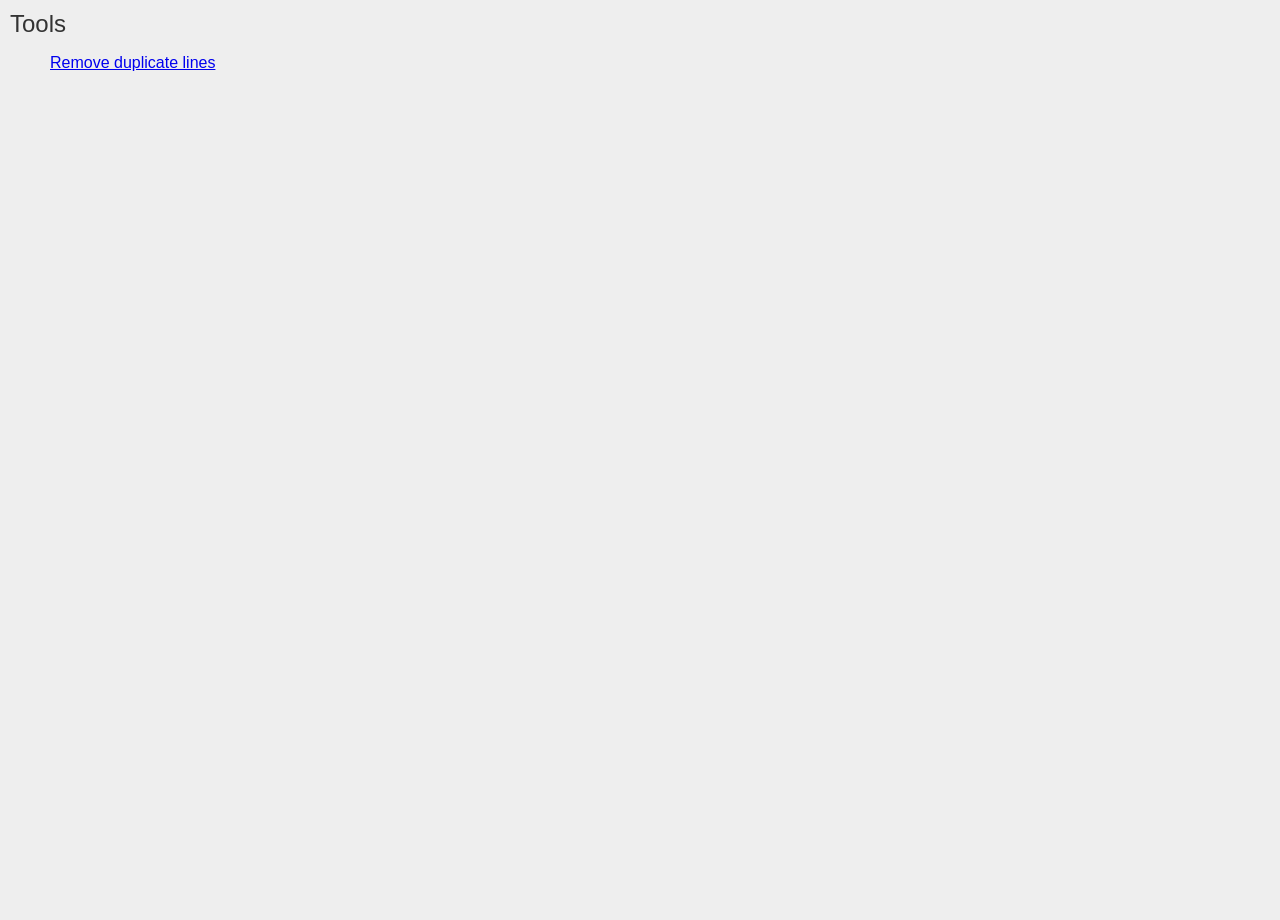
==== index.html @ 67e8abe8 "adsense script removed" ====
<!DOCTYPE html>
<html lang="en">
<head>
  <meta charset="UTF-8">
  <meta name="viewport" content="width=device-width, initial-scale=1.0">
  <meta http-equiv="X-UA-Compatible" content="ie=edge">
  <!-- Global site tag (gtag.js) - Google Analytics -->
  <script async src="https://www.googletagmanager.com/gtag/js?id=UA-158701945-1"></script>
  <script>
    window.dataLayer = window.dataLayer || [];
    function gtag(){dataLayer.push(arguments);}
    gtag('js', new Date());

    gtag('config', 'UA-158701945-1');
  </script>
  <title>Flavio Duarte</title>
  <style>
      body {
          margin: 10px;
          background: #eee;
          color: #333;
          height: 100vh;
          font-family: Arial, Helvetica, sans-serif;
      }
      .title {
        font-size: 1.5rem;
      }
      ul {
        list-style: none;
      }
  </style>
</head>
<body>
  <span class="title">Tools</span>
  <ul>
    <li><a href="/tools/remove-duplicates">Remove duplicate lines</a></li>
  </ul>
</body>
</html>
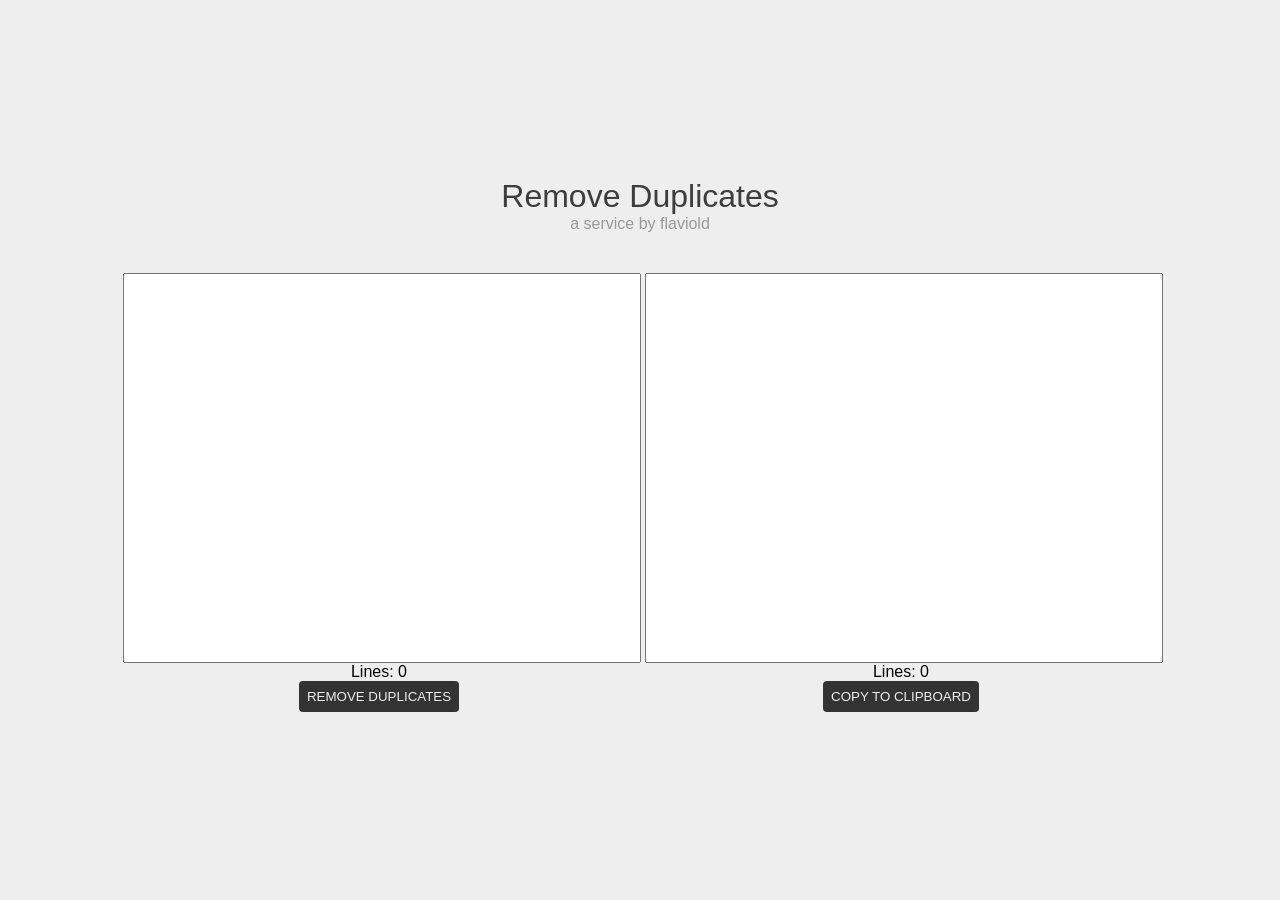
==== commit a16079be: "Home removed" ====
--- a/index.html
+++ b/index.html
@@ -1,39 +1,121 @@
 <!DOCTYPE html>
 <html lang="en">
 <head>
-  <meta charset="UTF-8">
-  <meta name="viewport" content="width=device-width, initial-scale=1.0">
-  <meta http-equiv="X-UA-Compatible" content="ie=edge">
-  <!-- Global site tag (gtag.js) - Google Analytics -->
-  <script async src="https://www.googletagmanager.com/gtag/js?id=UA-158701945-1"></script>
-  <script>
-    window.dataLayer = window.dataLayer || [];
-    function gtag(){dataLayer.push(arguments);}
-    gtag('js', new Date());
+    <meta charset="UTF-8">
+    <meta name="viewport" content="width=device-width, initial-scale=1.0">
+    <title>Remove Duplicates - remove duplicate lines from your texts</title>
+    <!-- Global site tag (gtag.js) - Google Analytics -->
+    <script async src="https://www.googletagmanager.com/gtag/js?id=UA-158701945-1"></script>
+    <script>
+        window.dataLayer = window.dataLayer || [];
+        function gtag(){dataLayer.push(arguments);}
+        gtag('js', new Date());
 
-    gtag('config', 'UA-158701945-1');
-  </script>
-  <title>Flavio Duarte</title>
-  <style>
-      body {
-          margin: 10px;
-          background: #eee;
-          color: #333;
-          height: 100vh;
-          font-family: Arial, Helvetica, sans-serif;
-      }
-      .title {
-        font-size: 1.5rem;
-      }
-      ul {
-        list-style: none;
-      }
-  </style>
+        gtag('config', 'UA-158701945-1');
+    </script>
+    <style>
+        body {
+            margin: 0;
+            background: #eee;
+            height: 100vh;
+            display: flex;
+            align-items: center;
+            justify-content: center;
+            font-family: Arial, Helvetica, sans-serif;
+        }
+
+        .header {
+            margin-bottom: 30px;
+            color: #3d3d3d;
+            text-align: center;
+        }
+        .header .title {
+            margin: 0;
+            font-weight: normal;
+            font-size: 2rem;
+        }
+        .header .subtitle {
+            color: #999;
+        }
+        .header .subtitle a {
+            text-decoration: none;
+            color:inherit;
+        }
+        .header .subtitle a:hover {
+            text-decoration: underline;
+            color:inherit;
+        }
+        .input {
+            display: flex;
+            flex-wrap: wrap;
+            justify-content: center;
+        }
+        .input>div {
+            margin: 10px 5px;
+            text-align: center;
+            min-width: 250px;
+            width: 40vw;
+        }
+        textarea {
+            height: 30vw;
+            min-height: 200px;
+            width: 100%;
+            resize: none;
+            display: block;
+        }
+        button {
+            border: none;
+            border-radius: 4px;
+            color: #eee;
+            background: #333;
+            padding: 8px;
+            text-transform: uppercase;
+        }
+    </style>
 </head>
 <body>
-  <span class="title">Tools</span>
-  <ul>
-    <li><a href="/tools/remove-duplicates">Remove duplicate lines</a></li>
-  </ul>
+    <div class="wrapper">
+        <div class="header">
+            <h1 class="title">Remove Duplicates</h1>
+            <div class="subtitle">a service by <a href="http://github.com/flaviold">flaviold</a></div>
+        </div>
+        <div class="input">
+            <div>
+                <textarea id="data-in" onchange="inputModified()" onkeydown="inputModified()"></textarea>
+                <div>Lines: <span id="data-in-lines">0</span></div>
+                <button type="button" onclick="removeLines()">Remove duplicates</button>
+            </div>
+            <div>
+                <textarea id="data-out"></textarea>
+                <div>Lines: <span id="data-out-lines">0</span></div>
+                <button type="button" onclick="copyText()">Copy to clipboard</button>
+            </div>
+        </div>
+    </div>
+
+    <script>
+        let dataIn  = document.getElementById('data-in');
+        let linesDataIn = document.getElementById('data-in-lines');
+        let dataOut = document.getElementById('data-out');
+        let linesDataOut = document.getElementById('data-out-lines');
+
+        function removeLines() {
+            let data = dataIn.value;
+            dataOut.value = data
+                .split('\n')
+                .reduce((acc, cur) => acc.includes(cur.trim()) ? acc : [...acc, cur.trim()], [])
+                .join('\n');
+            linesDataOut.innerText = dataOut.value.split('\n').length;
+        }
+
+        function inputModified() {
+            linesDataIn.innerText = dataIn.value.split('\n').length;
+        }
+
+        function copyText() {
+            dataOut.select();
+            document.execCommand("copy")
+        }
+    </script>
 </body>
 </html>
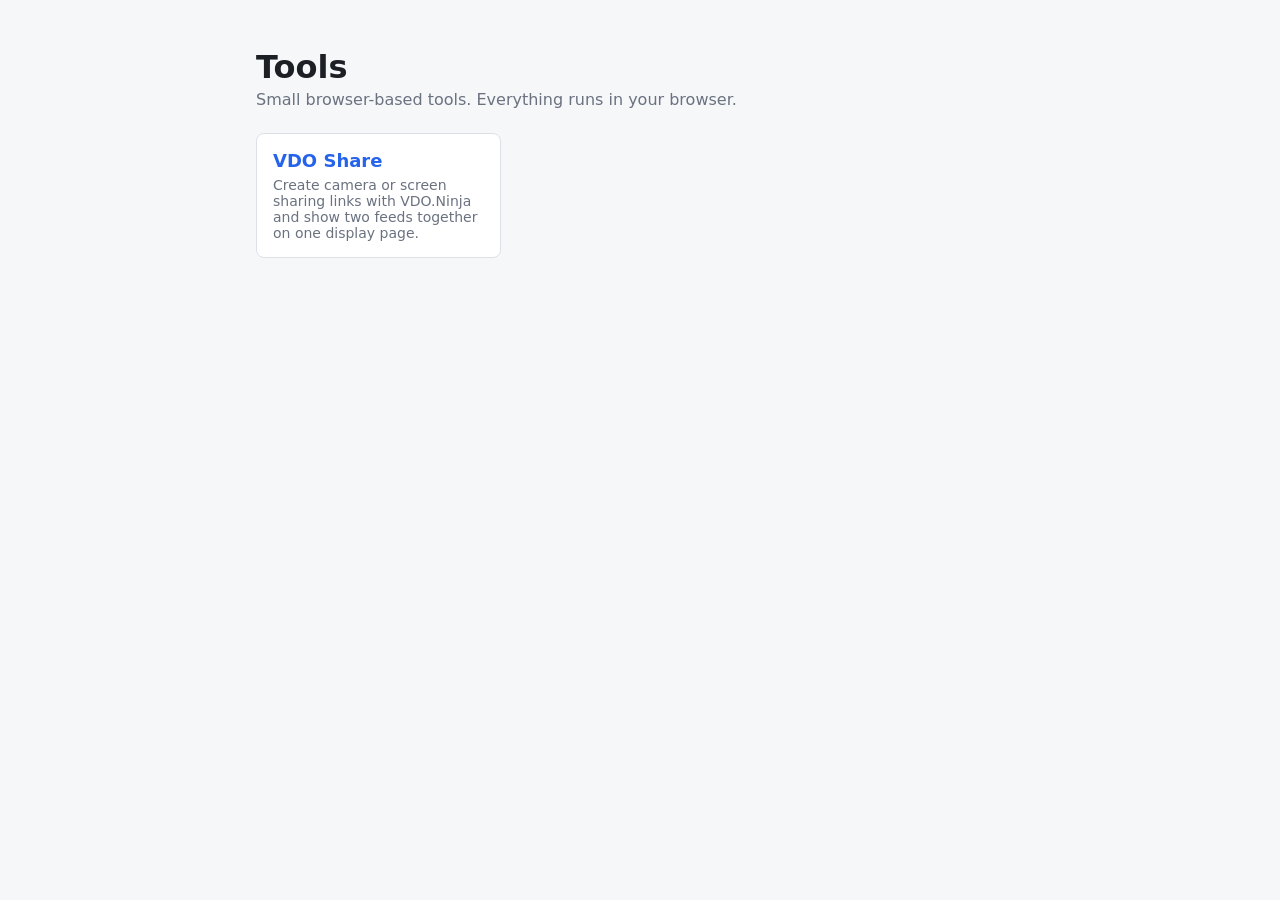
==== commit 6bb43960: "Add VDO Share tool Static VDO.Ninja wrapper (Vue 3 via CDN, localStorage): - index.html: generate sh" ====
--- a/index.html
+++ b/index.html
@@ -1,121 +1,87 @@
 <!DOCTYPE html>
 <html lang="en">
 <head>
-    <meta charset="UTF-8">
-    <meta name="viewport" content="width=device-width, initial-scale=1.0">
-    <title>Remove Duplicates - remove duplicate lines from your texts</title>
-    <!-- Global site tag (gtag.js) - Google Analytics -->
-    <script async src="https://www.googletagmanager.com/gtag/js?id=UA-158701945-1"></script>
-    <script>
-        window.dataLayer = window.dataLayer || [];
-        function gtag(){dataLayer.push(arguments);}
-        gtag('js', new Date());
+  <meta charset="utf-8">
+  <meta name="viewport" content="width=device-width, initial-scale=1">
+  <title>Tools</title>
+  <style>
+    :root {
+      --bg: #f6f7f9;
+      --surface: #ffffff;
+      --text: #1c1f24;
+      --muted: #6a7280;
+      --border: #dde1e7;
+      --accent: #2563eb;
+      --radius: 8px;
+      font-family: system-ui, -apple-system, "Segoe UI", Roboto, sans-serif;
+    }
 
-        gtag('config', 'UA-158701945-1');
-    </script>
-    <style>
-        body {
-            margin: 0;
-            background: #eee;
-            height: 100vh;
-            display: flex;
-            align-items: center;
-            justify-content: center;
-            font-family: Arial, Helvetica, sans-serif;
-        }
+    @media (prefers-color-scheme: dark) {
+      :root {
+        --bg: #121418;
+        --surface: #1b1e24;
+        --text: #e8eaed;
+        --muted: #9aa1ad;
+        --border: #2e333b;
+        --accent: #3b82f6;
+      }
+    }
 
-        .header {
-            margin-bottom: 30px;
-            color: #3d3d3d;
-            text-align: center;
-        }
-        .header .title {
-            margin: 0;
-            font-weight: normal;
-            font-size: 2rem;
-        }
-        .header .subtitle {
-            color: #999;
-        }
-        .header .subtitle a {
-            text-decoration: none;
-            color:inherit;
-        }
-        .header .subtitle a:hover {
-            text-decoration: underline;
-            color:inherit;
-        }
-        .input {
-            display: flex;
-            flex-wrap: wrap;
-            justify-content: center;
-        }
-        .input>div {
-            margin: 10px 5px;
-            text-align: center;
-            min-width: 250px;
-            width: 40vw;
-        }
-        textarea {
-            height: 30vw;
-            min-height: 200px;
-            width: 100%;
-            resize: none;
-            display: block;
-        }
-        button {
-            border: none;
-            border-radius: 4px;
-            color: #eee;
-            background: #333;
-            padding: 8px;
-            text-transform: uppercase;
-        }
-    </style>
+    * { box-sizing: border-box; }
+
+    body {
+      margin: 0;
+      background: var(--bg);
+      color: var(--text);
+    }
+
+    .container {
+      max-width: 800px;
+      margin: 0 auto;
+      padding: 48px 16px;
+    }
+
+    h1 { margin: 0 0 4px; }
+    .muted { color: var(--muted); margin: 0 0 24px; }
+
+    .tools {
+      display: grid;
+      grid-template-columns: repeat(auto-fill, minmax(240px, 1fr));
+      gap: 16px;
+      padding: 0;
+      margin: 0;
+      list-style: none;
+    }
+
+    .tool {
+      display: block;
+      height: 100%;
+      padding: 16px;
+      background: var(--surface);
+      border: 1px solid var(--border);
+      border-radius: var(--radius);
+      color: inherit;
+      text-decoration: none;
+    }
+    .tool:hover, .tool:focus-visible { border-color: var(--accent); }
+    .tool h2 { margin: 0 0 6px; font-size: 18px; color: var(--accent); }
+    .tool p { margin: 0; color: var(--muted); font-size: 14px; }
+  </style>
 </head>
 <body>
-    <div class="wrapper">
-        <div class="header">
-            <h1 class="title">Remove Duplicates</h1>
-            <div class="subtitle">a service by <a href="http://github.com/flaviold">flaviold</a></div>
-        </div>
-        <div class="input">
-            <div>
-                <textarea id="data-in" onchange="inputModified()" onkeydown="inputModified()"></textarea>
-                <div>Lines: <span id="data-in-lines">0</span></div>
-                <button type="button" onclick="removeLines()">Remove duplicates</button>
-            </div>
-            <div>
-                <textarea id="data-out"></textarea>
-                <div>Lines: <span id="data-out-lines">0</span></div>
-                <button type="button" onclick="copyText()">Copy to clipboard</button>
-            </div>
-        </div>
-    </div>
+  <main class="container">
+    <h1>Tools</h1>
+    <p class="muted">Small browser-based tools. Everything runs in your browser.</p>
 
-    <script>
-        let dataIn  = document.getElementById('data-in');
-        let linesDataIn = document.getElementById('data-in-lines');
-        let dataOut = document.getElementById('data-out');
-        let linesDataOut = document.getElementById('data-out-lines');
-
-        function removeLines() {
-            let data = dataIn.value;
-            dataOut.value = data
-                .split('\n')
-                .reduce((acc, cur) => acc.includes(cur.trim()) ? acc : [...acc, cur.trim()], [])
-                .join('\n');
-            linesDataOut.innerText = dataOut.value.split('\n').length;
-        }
-
-        function inputModified() {
-            linesDataIn.innerText = dataIn.value.split('\n').length;
-        }
-
-        function copyText() {
-            dataOut.select();
-            document.execCommand("copy")
-        }
-    </script>
+    <!-- Add one <li> per tool under /tools/. -->
+    <ul class="tools">
+      <li>
+        <a class="tool" href="tools/vdo-share/">
+          <h2>VDO Share</h2>
+          <p>Create camera or screen sharing links with VDO.Ninja and show two feeds together on one display page.</p>
+        </a>
+      </li>
+    </ul>
+  </main>
 </body>
-</html>+</html>
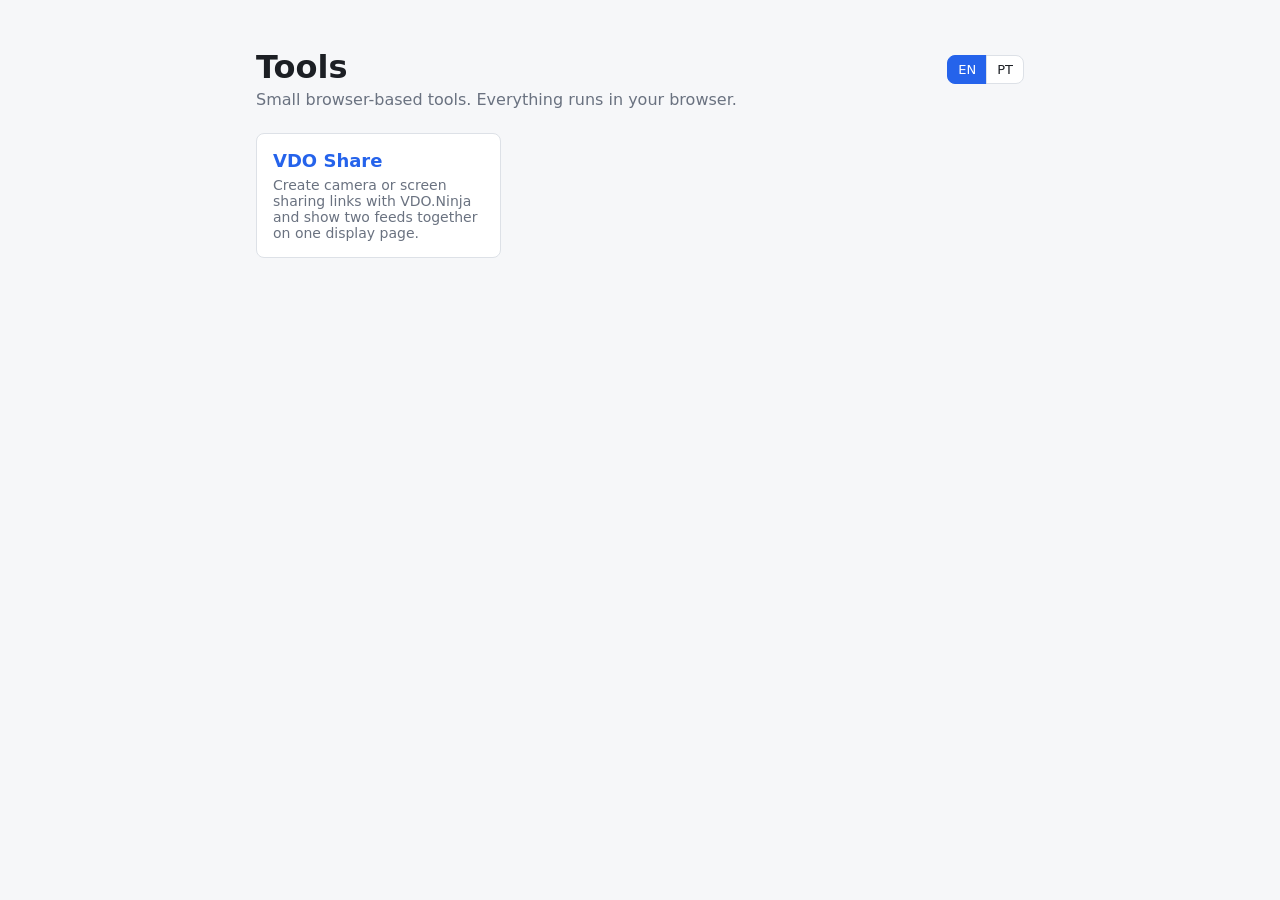
==== commit a1b3ee80: "internacionalização" ====
--- a/index.html
+++ b/index.html
@@ -66,22 +66,91 @@
     .tool:hover, .tool:focus-visible { border-color: var(--accent); }
     .tool h2 { margin: 0 0 6px; font-size: 18px; color: var(--accent); }
     .tool p { margin: 0; color: var(--muted); font-size: 14px; }
+
+    .header { display: flex; justify-content: space-between; align-items: center; gap: 8px; }
+    .lang-switch { display: inline-flex; }
+    .lang-switch button {
+      padding: 6px 10px;
+      border: 1px solid var(--border);
+      background: var(--surface);
+      color: var(--text);
+      font: inherit;
+      font-size: 13px;
+      cursor: pointer;
+    }
+    .lang-switch button:first-child { border-radius: var(--radius) 0 0 var(--radius); }
+    .lang-switch button:last-child { border-radius: 0 var(--radius) var(--radius) 0; margin-left: -1px; }
+    .lang-switch button[aria-pressed="true"] { background: var(--accent); border-color: var(--accent); color: #fff; }
   </style>
 </head>
 <body>
   <main class="container">
-    <h1>Tools</h1>
-    <p class="muted">Small browser-based tools. Everything runs in your browser.</p>
+    <div class="header">
+      <h1 data-i18n="title">Tools</h1>
+      <div class="lang-switch" role="group" aria-label="Language">
+        <button type="button" data-lang="en">EN</button>
+        <button type="button" data-lang="pt">PT</button>
+      </div>
+    </div>
+    <p class="muted" data-i18n="intro">Small browser-based tools. Everything runs in your browser.</p>
 
     <!-- Add one <li> per tool under /tools/. -->
     <ul class="tools">
       <li>
         <a class="tool" href="tools/vdo-share/">
           <h2>VDO Share</h2>
-          <p>Create camera or screen sharing links with VDO.Ninja and show two feeds together on one display page.</p>
+          <p data-i18n="vdoShare">Create camera or screen sharing links with VDO.Ninja and show two feeds together on one display page.</p>
         </a>
       </li>
     </ul>
   </main>
+
+  <script>
+    // Same preference key as the tools (tools/vdo-share/js/i18n.js).
+    (function () {
+      var LANG_KEY = "siteLang";
+      var messages = {
+        en: {
+          title: "Tools",
+          intro: "Small browser-based tools. Everything runs in your browser.",
+          vdoShare: "Create camera or screen sharing links with VDO.Ninja and show two feeds together on one display page.",
+        },
+        pt: {
+          title: "Ferramentas",
+          intro: "Pequenas ferramentas que rodam inteiramente no seu navegador.",
+          vdoShare: "Crie links de compartilhamento de câmera ou tela com o VDO.Ninja e mostre dois feeds juntos em uma página de exibição.",
+        },
+      };
+
+      function detectLang() {
+        try {
+          var stored = localStorage.getItem(LANG_KEY);
+          if (stored in messages) return stored;
+        } catch (e) {}
+        var preferred = navigator.languages || [navigator.language || ""];
+        return preferred.some(function (l) { return l.toLowerCase().indexOf("pt") === 0; }) ? "pt" : "en";
+      }
+
+      function apply(lang) {
+        document.documentElement.lang = lang === "pt" ? "pt-BR" : "en-US";
+        document.title = messages[lang].title;
+        document.querySelectorAll("[data-i18n]").forEach(function (el) {
+          el.textContent = messages[lang][el.dataset.i18n];
+        });
+        document.querySelectorAll("[data-lang]").forEach(function (btn) {
+          btn.setAttribute("aria-pressed", String(btn.dataset.lang === lang));
+        });
+      }
+
+      document.querySelectorAll("[data-lang]").forEach(function (btn) {
+        btn.addEventListener("click", function () {
+          try { localStorage.setItem(LANG_KEY, btn.dataset.lang); } catch (e) {}
+          apply(btn.dataset.lang);
+        });
+      });
+
+      apply(detectLang());
+    })();
+  </script>
 </body>
 </html>
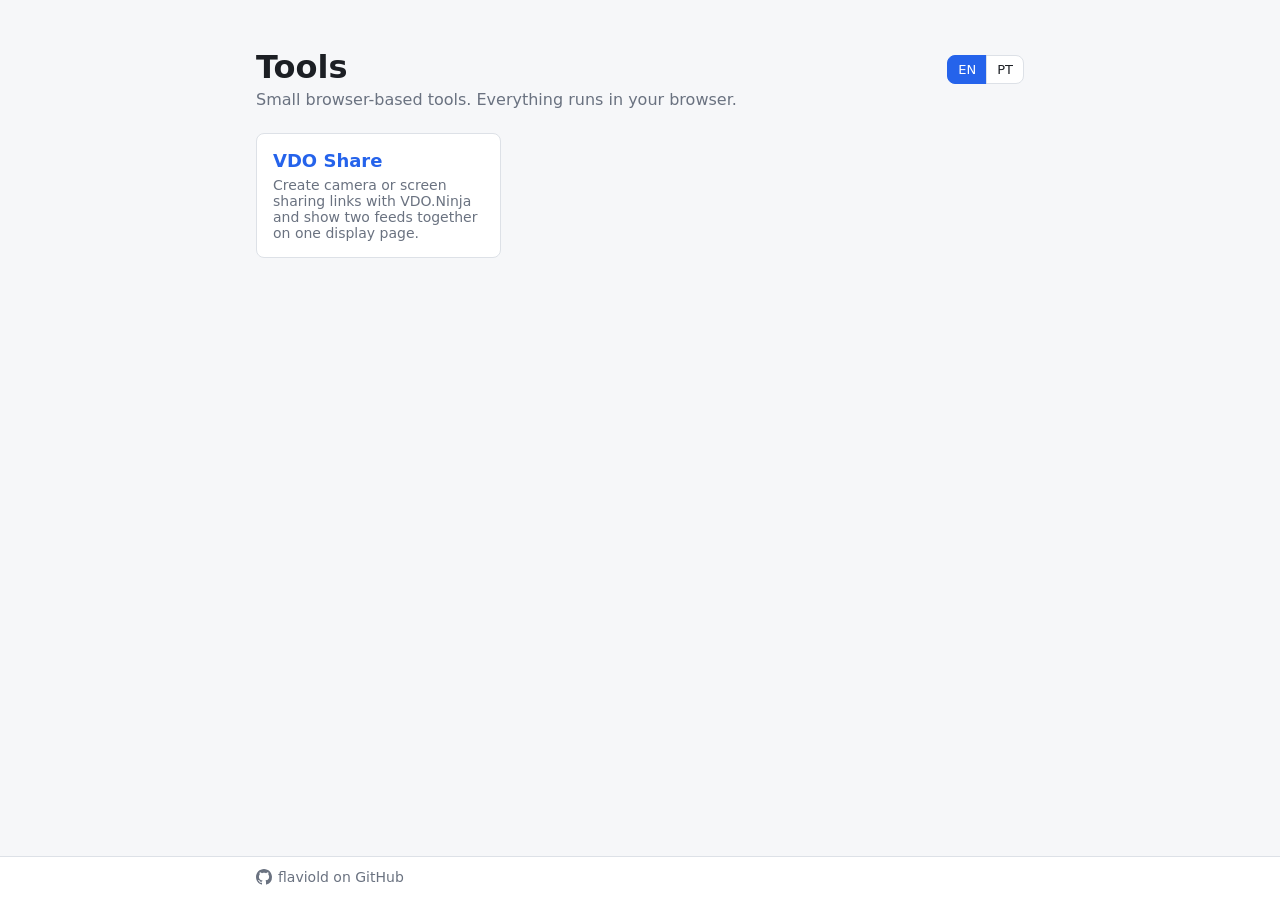
==== commit 404f4654: "add footer" ====
--- a/index.html
+++ b/index.html
@@ -4,6 +4,7 @@
   <meta charset="utf-8">
   <meta name="viewport" content="width=device-width, initial-scale=1">
   <title>Tools</title>
+  <script src="js/analytics.js"></script>
   <style>
     :root {
       --bg: #f6f7f9;
@@ -38,7 +39,7 @@
     .container {
       max-width: 800px;
       margin: 0 auto;
-      padding: 48px 16px;
+      padding: 48px 16px 96px; /* bottom room for the fixed footer */
     }
 
     h1 { margin: 0 0 4px; }
@@ -68,6 +69,21 @@
     .tool p { margin: 0; color: var(--muted); font-size: 14px; }
 
     .header { display: flex; justify-content: space-between; align-items: center; gap: 8px; }
+    /* Fixed full-width bar; side padding lines the link up with the 800px content column. */
+    .site-footer {
+      position: fixed;
+      left: 0;
+      right: 0;
+      bottom: 0;
+      z-index: 50;
+      padding: 12px max(16px, calc((100% - 800px) / 2 + 16px));
+      border-top: 1px solid var(--border);
+      background: var(--surface);
+      font-size: 14px;
+    }
+    .site-footer a { display: inline-flex; align-items: center; gap: 6px; color: var(--muted); text-decoration: none; }
+    .site-footer a:hover, .site-footer a:focus-visible { color: var(--accent); }
+
     .lang-switch { display: inline-flex; }
     .lang-switch button {
       padding: 6px 10px;
@@ -97,12 +113,19 @@
     <!-- Add one <li> per tool under /tools/. -->
     <ul class="tools">
       <li>
-        <a class="tool" href="tools/vdo-share/">
+        <a class="tool" href="tools/vdo-share/" data-umami-event="open-tool" data-umami-event-tool="vdo-share">
           <h2>VDO Share</h2>
           <p data-i18n="vdoShare">Create camera or screen sharing links with VDO.Ninja and show two feeds together on one display page.</p>
         </a>
       </li>
     </ul>
+
+    <footer class="site-footer">
+      <a href="https://github.com/flaviold" target="_blank" rel="noopener" data-umami-event="github-link">
+        <svg width="16" height="16" viewBox="0 0 16 16" aria-hidden="true" fill="currentColor"><path d="M8 0C3.58 0 0 3.58 0 8c0 3.54 2.29 6.53 5.47 7.59.4.07.55-.17.55-.38 0-.19-.01-.82-.01-1.49-2.01.37-2.53-.49-2.69-.94-.09-.23-.48-.94-.82-1.13-.28-.15-.68-.52-.01-.53.63-.01 1.08.58 1.23.82.72 1.21 1.87.87 2.33.66.07-.52.28-.87.51-1.07-1.78-.2-3.64-.89-3.64-3.95 0-.87.31-1.59.82-2.15-.08-.2-.36-1.02.08-2.12 0 0 .67-.21 2.2.82.64-.18 1.32-.27 2-.27.68 0 1.36.09 2 .27 1.53-1.04 2.2-.82 2.2-.82.44 1.1.16 1.92.08 2.12.51.56.82 1.27.82 2.15 0 3.07-1.87 3.75-3.65 3.95.29.25.54.73.54 1.48 0 1.07-.01 1.93-.01 2.2 0 .21.15.46.55.38A8.013 8.013 0 0016 8c0-4.42-3.58-8-8-8z"/></svg>
+        <span data-i18n="github">flaviold on GitHub</span>
+      </a>
+    </footer>
   </main>
 
   <script>
@@ -114,11 +137,13 @@
           title: "Tools",
           intro: "Small browser-based tools. Everything runs in your browser.",
           vdoShare: "Create camera or screen sharing links with VDO.Ninja and show two feeds together on one display page.",
+          github: "flaviold on GitHub",
         },
         pt: {
           title: "Ferramentas",
           intro: "Pequenas ferramentas que rodam inteiramente no seu navegador.",
           vdoShare: "Crie links de compartilhamento de câmera ou tela com o VDO.Ninja e mostre dois feeds juntos em uma página de exibição.",
+          github: "flaviold no GitHub",
         },
       };
 
@@ -144,8 +169,10 @@
 
       document.querySelectorAll("[data-lang]").forEach(function (btn) {
         btn.addEventListener("click", function () {
+          if (btn.getAttribute("aria-pressed") === "true") return;
           try { localStorage.setItem(LANG_KEY, btn.dataset.lang); } catch (e) {}
           apply(btn.dataset.lang);
+          window.siteTrack("language-changed", { lang: btn.dataset.lang });
         });
       });
 
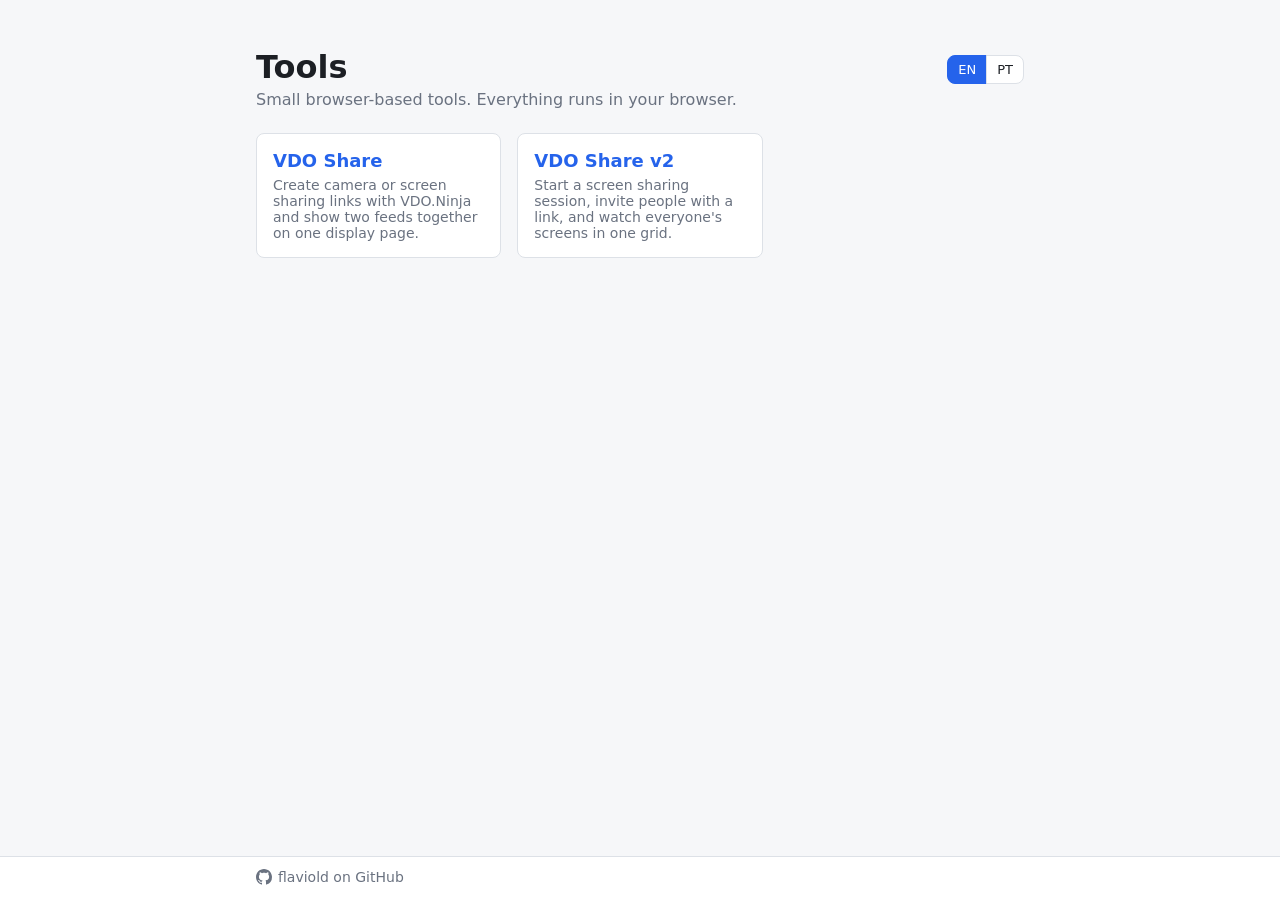
==== commit a9a8f5f3: "create V2" ====
--- a/index.html
+++ b/index.html
@@ -118,6 +118,12 @@
           <p data-i18n="vdoShare">Create camera or screen sharing links with VDO.Ninja and show two feeds together on one display page.</p>
         </a>
       </li>
+      <li>
+        <a class="tool" href="tools/vdo-share-v2/" data-umami-event="open-tool" data-umami-event-tool="vdo-share-v2">
+          <h2>VDO Share v2</h2>
+          <p data-i18n="vdoShare2">Start a screen sharing session, invite people with a link, and watch everyone's screens in one grid.</p>
+        </a>
+      </li>
     </ul>
 
     <footer class="site-footer">
@@ -137,12 +143,14 @@
           title: "Tools",
           intro: "Small browser-based tools. Everything runs in your browser.",
           vdoShare: "Create camera or screen sharing links with VDO.Ninja and show two feeds together on one display page.",
+          vdoShare2: "Start a screen sharing session, invite people with a link, and watch everyone's screens in one grid.",
           github: "flaviold on GitHub",
         },
         pt: {
           title: "Ferramentas",
           intro: "Pequenas ferramentas que rodam inteiramente no seu navegador.",
           vdoShare: "Crie links de compartilhamento de câmera ou tela com o VDO.Ninja e mostre dois feeds juntos em uma página de exibição.",
+          vdoShare2: "Inicie uma sessão de compartilhamento de tela, convide pessoas com um link e assista às telas de todos em um grid.",
           github: "flaviold no GitHub",
         },
       };
